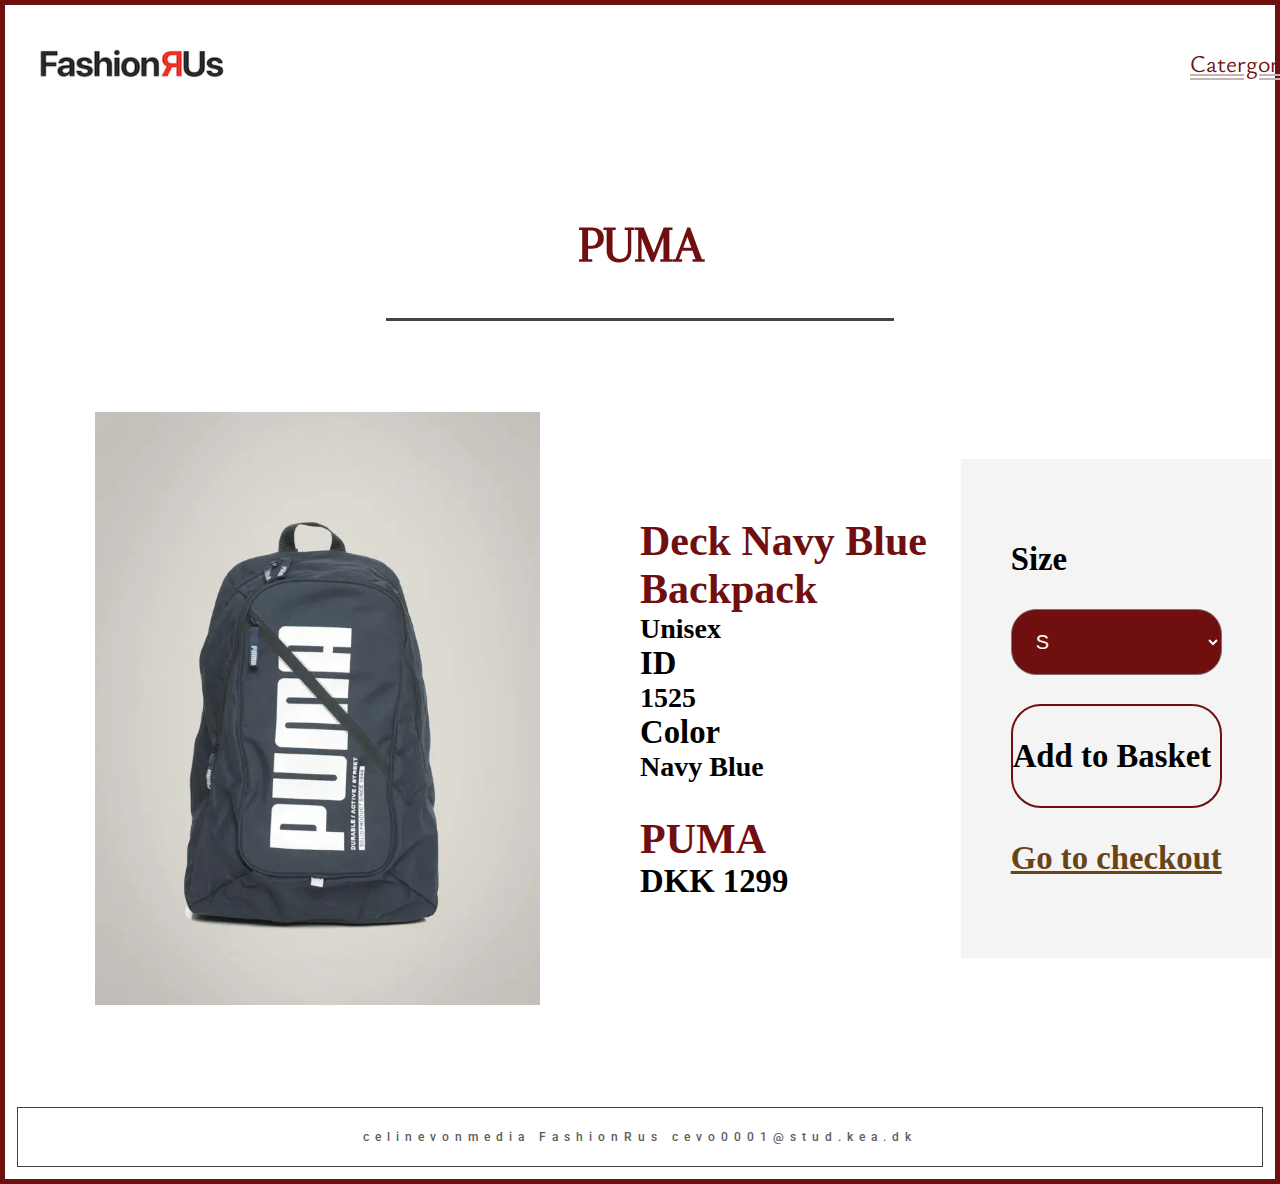
==== product.html @ cf1439e2 "product - midlertidigt done" ====
<!DOCTYPE html>
<html lang="en">
<head>
    <link rel="apple-touch-icon" sizes="180x180" href="favicon_io (5)/apple-touch-icon.png">
    <link rel="icon" type="image/png" sizes="32x32" href="favicon_io (5)/favicon-32x32.png">
    <link rel="icon" type="image/png" sizes="16x16" href="favicon_io (5)/favicon-16x16.png">
    <link rel="manifest" href="/site.webmanifest">
    <meta charset="UTF-8">
    <link rel="preconnect" href="https://fonts.googleapis.com">
    <link rel="preconnect" href="https://fonts.gstatic.com" crossorigin>
    <link href="https://fonts.googleapis.com/css2?family=Arapey:ital@0;1&family=DynaPuff:wght@400..700&family=Indie+Flower&family=Inria+Serif:ital,wght@0,300;0,400;0,700;1,300;1,400;1,700&family=Playfair+Display+SC:ital,wght@0,400;0,700;0,900;1,400;1,700;1,900&family=Playfair:ital,opsz,wght@0,5..1200,300;1,5..1200,300&family=Sawarabi+Mincho&family=Sriracha&display=swap" rel="stylesheet">
    <link href="https://fonts.googleapis.com/css2?family=Roboto:ital,wght@0,100..900;1,100..900&display=swap" rel="stylesheet">
    <link href="https://fonts.googleapis.com/css2?family=PT+Sans+Narrow:wght@400;700&family=Roboto:ital,wght@0,100..900;1,100..900&family=Ysabeau+Office:ital,wght@0,1..1000;1,1..1000&display=swap" rel="stylesheet">
    <meta name="viewport" content="width=device-width, initial-scale=1.0">
    <link rel="stylesheet" href="style.css">
    <title>Kategori</title>
</head>
<body>
    <header>
        <div class="menu">
            <a href="index.html"><img src="img/rus_logo.png" alt="logo"></a>
            <a href="index.html">Catergories</a>
            <a href="index.html">Brands</a>
            <a href="index.html">Seasons</a>
        </div>
    </header>

    <main>
        <div class="flex_container">
            <h1>PUMA</h1>
            <hr>
        </div>
    
        <div class="product_container">
            <div class="kasse-1">
                <img src="img/navy_backpack.webp" alt="navy_backpack">
            </div>
    
            <div class="kasse-2">
                <h2 class="produkt"><b>Deck Navy Blue Backpack</b></h2>
                <h4>Unisex</h4>
                <h3>ID</h3>
                <h4>1525</h4>
                <h3>Color</h3>
                <h4>Navy Blue</h4>
                <br>
                <h2 class="produkt">PUMA</h2>
                <h3><b>DKK 1299</b></h3>
            </div>
    
            <div class="kasse-3">
                <h3>Size</h3>
                <select name="Sizes" id="select1">
                    <option>S</option>
                    <option>M</option>
                    <option>L</option>
                </select>
                <a href="product.html"><h3 class="add">Add to Basket</h3></a>
                <a href="product.html" class="checkout"><h3><u>Go to checkout</u></h3></a>
            </div>
        </div>
    </main>
    

<footer>
    <p>celinevonmedia FashionRus cevo0001@stud.kea.dk</p>
</footer>

</body>
</html>
---- style.css ----
* {
    margin: 0;
    padding: 0;
    box-sizing: border-box;
}


/* FONTE______________________________________________________________________ */

.arapey-regular {
    font-family: "Arapey", serif;
    font-weight: 400;
    font-style: normal;
  }
  
  .arapey-regular-italic {
    font-family: "Arapey", serif;
    font-weight: 400;
    font-style: italic;
  }

  .roboto {
    font-family: "Roboto", serif;
    font-optical-sizing: auto;
    font-weight: 300;
    font-style: normal;
    font-variation-settings:"wdth" 100;
  }

  .ysabeau-office {
    font-family: "Ysabeau Office", serif;
    font-optical-sizing: auto;
    font-weight: 100;
    font-style: normal;
  }
  
  /* __________________________________________________________________________ */


body{
    display: flex;
    flex-direction: column;
    border: 5px solid  rgb(111, 15, 15) ;
    min-height: 100vh;
}

/* MENU_______________________________________________ */

.menu {
    display: flex; /* Flexbox for at arrangere elementer på én linje */
    align-items: center; /* Justerer elementerne vertikalt, så de er centreret i forhold til hinanden */
    gap: 10px;
}

img {
    width: 130px;
    display: block; /* Sørger for, at billedet ikke får ekstra plads under sig */
    margin-right: 65px;
}

.menu a {
    color: rgb(111, 15, 15);
    text-decoration: double underline rgb(197, 180, 180);
    font-size: 14px;  
    font-family: "Ysabeau Office";
}

/* ________________________________________________________________________ */
/* MAIN */

.flex_container {
    display: flex;             /* Dette gør containeren til en flex-container */
    flex-direction: column;    /* Dette siger, at elementerne skal være stablet ovenpå hinanden */
    align-items: center;       /* Dette centrerer både h1 og hr horisontalt */              /* Ingen afstand mellem elementerne */
}

.season_list_container{
    display: grid;
    grid-template-columns: 1fr 1fr;
    grid-template-rows: 1fr 1fr;
    gap: 34px;
    margin: 43px;
    margin-bottom: 85px;
    margin-top: 50px;
}

.spring, .summer, .fall, .winter{
  display: flex;
  border: 1px solid rgb(120, 95, 45);
  background-color:  rgb(111, 15, 15);
  height: 70px;
  justify-content: center; /* Centrerer horisontalt */
  align-items: center;    /* Centrerer vertikalt */

  /* Jeg vil også kunne placerer teksten i midten, via display: grid; sådan her: */
  /* display: grid; */
  /* place-items: center; Centrerer både horisontalt og vertikalt */
}

.season_list_container a{
    text-decoration: none;
    color: rgb(255, 255, 255);
    font-size: 24px;
    letter-spacing: 3px;
    font-family: "Arapey", serif;
    transition: transform 3s; 
}

.season_list_container a:hover{
transform: scale(-1);
color: rgb(0, 0, 0);
}


hr {
    border: none;              
    height: 2px;              
    background-color: rgb(66, 66, 66);
    width: 69%;
}

h1{
display: flex;
place-content: center;
font-family: "Arapey", serif;
color: rgb(111, 15, 15);
font-size: 42px;
margin-top: 70px;
margin-bottom: 19px;
}

.highlight {
    color:  rgb(111, 15, 15); /* Sæt den ønskede farve her */
    text-shadow: 1px 2px rgb(228, 45, 45);;
    font-size: 36px;
}


/* ___________________________________________________________________________ */
/* FOOTER */

footer{
    margin-top: auto;
}

footer p{
    display: grid;
    place-content: center;
    border: 1.5px solid rgb(66, 66, 66);
    height: 30px;
    color: rgb(93, 93, 93);
    padding: 5px;
    margin: 12px;
    letter-spacing: 2.5px;
    font-family: Roboto;
    font-weight: 500;
    font-size: 10px;
}














@media (min-width: 800px){

    img {
        width: 200px;
        display: block; /* Sørger for, at billedet ikke får ekstra plads under sig */
        margin-right: 750px;
    }

    .menu a {
        display: flex;
        font-size: 24px;  
        margin: 5px;
        margin-top: 10px;
        gap: 50px;
    }


    .menu{
        padding: 20px;
        gap: 200px;
    }

    h1{
        display: flex;
        place-content: center;
        font-family: "Arapey", serif;
        color: rgb(111, 15, 15);
        font-size: 52px;
        margin-top: 100px;
        margin-bottom: 25px;
    }

    hr{
        width: 40%;
        margin-top: 20px;
        height: 2.7px;
    }

      .season_list_container{
        display: grid;
        grid-template-columns: 1fr 1fr;
        grid-template-rows: 1fr 1fr;
        gap: 35px;
        width: 80%;
        margin: 60px;
        margin: 0 auto;
        margin-top: 100px;
    }

    .season_list_container a{
        font-size: 39px;
        letter-spacing: 3px;
        font-family: "Arapey", serif;
        transition: transform 3s; 
    }
    
    .spring, .summer, .fall, .winter{
      display: flex;
      height: 110px;
      justify-content: center; /* Centrerer horisontalt */
      align-items: center;    /* Centrerer vertikalt */
      margin: 10px;
      border-radius: 2px;
    
      /* Jeg vil også kunne placerer teksten i midten, via display: grid; sådan her: */
      /* display: grid; */
      /* place-items: center; Centrerer både horisontalt og vertikalt */
    }

    .highlight {
        color:  rgb(111, 15, 15); /* Sæt den ønskede farve her */
        text-shadow: 1px 2px rgb(228, 45, 45);;
        font-size: 42px;
    }

   
        footer p{
            
            border: 1.5px solid rgb(66, 66, 66);
            height: 60px;
            color: rgb(93, 93, 93);
            padding: 5px;
            margin: 12px;
            letter-spacing: 6px;
            font-family: Roboto;
            font-weight: 500;
            font-size: 12px;
        }
    
}


/* ___________________________________________________________________________________________ */
/* ___________________________________________________________________________________________ */
/* ___________________________________________________________________________________________ */
/* ___________________________________________________________________________________________ */
/* ___________________________________________________________________________________________ */
/* ___________________________________________________________________________________________ */
/* ___________________________________________________________________________________________ */
/* ___________________________________________________________________________________________ */
/* ___________________________________________________________________________________________ */
/* ___________________________________________________________________________________________ */
/* ___________________________________________________________________________________________ */
/* ___________________________________________________________________________________________ */
/* PRODCUTLIST PAGE */

.product_list_container {
    display: grid;
    grid-template-columns: repeat(2, 1fr);
    grid-template-rows: auto;
    gap: 30px;
    padding: 20px; 
}
.box{
    border: 1px solid rgb(212, 212, 212);
    place-content: center;
    align-items: center; 
    transition: opacity 1s;
}

.box:hover{
opacity: 0.7;
}

.box img {
        width: 100%;
        height: auto;
        margin: 0 auto;         /* Centrerer billedet horisontalt inden for flexbox */
        display: block;         /* Gør billede til et block-element for bedre centering */  
}

.box h4, .box p {
    width: 100%; /* Matcher bredden af billedet */
    color: black;
    text-decoration: none;
}

.box h4 {
    font-size: 16px;
    color: rgb(111, 15, 15);
    text-decoration: none;
}

a{
    text-decoration: none;
}
.box p{
    font-size: 15px;
    font-family: "Arapey", serif;
    font-style: italic;
}

.sale-badge {
    display: flex;
    justify-content: center;
    align-items: center;
    position: relative;
    z-index: 7; /* Sørg for, at teksten er ovenpå billedet */
    width: 100%;
    padding: 10px 0;
    font-size: 12px;
    letter-spacing: 3px;
    color: white;
    font-weight: bold;
    background-color: rgb(111, 15, 15);
    padding: 5px 10px;
    border-radius: 8px;
    margin-bottom: 5px;
    margin-top: -30px;
}

.box-4, .box-8, .box-12{
    opacity: 0.8;
}

.soldout {
    display: flex;
    justify-content: center;
    align-items: center;
    position: relative;
    z-index: 7; /* Sørg for, at teksten er ovenpå billedet */
    width: 100%;
    font-size: 18px;
    letter-spacing: 3px;
    color: white;
    font-weight: bold;
    background-color: rgba(41, 41, 41, 0.89);
    padding: 5px 10px;
    border-radius: 5px;
    margin-bottom: 5px;
    margin-top: -30px;
    opacity: 1;
}



@media (min-width: 800px){
    .product_list_container {
        display: grid;
        margin-top: 30px;
        grid-template-columns: repeat(4, 1fr);
        grid-template-rows: auto;
        padding: 40px;
        justify-content: center;
    }
    .box {
        display: grid;
        text-align: left; /* Holder teksten til venstre */
        width: 79%; /* Matcher billedets bredde */
        border: 1px solid rgb(212, 212, 212); /* Sørger for at border er tæt på */
        margin: 30px auto;
        transition: opacity 1s;
    }

    .box:hover{
        opacity: 0.7;
    }

    
    .box img {
        width: 100%; /* Sørger for, at billedet fylder hele bredden af boksen */
    }
    
    .box h4, .box p {
        width: 100%; /* Matcher bredden af billedet */
        color: black;
        text-decoration: none;
    }

    .box h4 {
        font-size: 22px;
        color: rgb(111, 15, 15);
        text-decoration: none;
    }

    a{
        text-decoration: none;
    }
    .box p{
        font-size: 20px;
        font-family: "Arapey", serif;
        font-style: italic;
    }
    
    .sale-badge {
        display: flex;
        justify-content: center;
        align-items: center;
        position: relative;
        z-index: 7; /* Sørg for, at teksten er ovenpå billedet */
        width: 100%;
        padding: 10px 0;
        font-size: 22px;
        letter-spacing: 3px;
        color: white;
        font-weight: bold;
        background-color: rgb(111, 15, 15);
        padding: 5px 10px;
        border-radius: 8px;
        margin-bottom: 5px;
        margin-top: -40px;
    }
    
    .box-4, .box-8, .box-12{
        opacity: 0.8;
    }
    
    .soldout {
        display: flex;
        justify-content: center;
        align-items: center;
        position: relative;
        z-index: 7; /* Sørg for, at teksten er ovenpå billedet */
        width: 100%;
        font-size: 25px;
        letter-spacing: 3px;
        color: white;
        font-weight: bold;
        background-color: rgba(41, 41, 41, 0.89);
        padding: 5px 10px;
        border-radius: 5px;
        margin-bottom: 5px;
        margin-top: -390px;
        opacity: 1;
    }
    

}


/* ___________________________________________________________________________________________ */
/* ___________________________________________________________________________________________ */
/* ___________________________________________________________________________________________ */
/* ___________________________________________________________________________________________ */
/* ___________________________________________________________________________________________ */
/* ___________________________________________________________________________________________ */
/* ___________________________________________________________________________________________ */
/* ___________________________________________________________________________________________ */
/* ___________________________________________________________________________________________ */
/* ___________________________________________________________________________________________ */
/* ___________________________________________________________________________________________ */
/* ___________________________________________________________________________________________ */
/* PRODCUT PAGE */

.product_container {
    display: grid;
    grid-template-columns: 1fr 1fr; /* Tre kolonner */
    margin: 0 auto; /* Centrerer hele containeren */
    justify-items: center; /* Centrerer elementerne inde i hver grid-cell */
    align-items: center; /* Centrerer elementerne vertikalt inde i hver grid-cell */
}

.kasse-1, .kasse-2, .kasse-3 {
    display: grid;
    margin-top: 1px;

}

#select1{
    color: rgb(255, 255, 255);
    background-color: rgb(111, 15, 15);
    padding: 20px;
    font-size: 20px;
    font-weight: 500;
    border-radius: 25px;
}

.add{
    border: 2.5px solid rgb(111, 15, 15);
    border-radius: 30px;
    margin-top: 29px;
    text-decoration: none;
    color:rgb(0, 0, 0) ;
    
}
.produkt{
    color:rgb(111, 15, 15) ;
}


.kasse-1 img {
    width: 85%; /* Sørger for at billedet fylder containeren uden at gå ud over */
    height: auto; /* Bevarer billedets proportioner */
    display: block; /* Gør at billedet opfører sig som et blok-element */
    margin: 0 auto; /* Centrerer billedet horisontalt */
    margin-top: 30px;
    margin: 20px;
}

.checkout {
    color: rgb(106, 68, 20);
}

@media (min-width:800px){


    .product_container {
        display: grid;
        grid-template-columns: 2fr 1fr 1fr; /* Tre kolonner */
    }
    
    .kasse-1, .kasse-2, .kasse-3 {
        display: grid;
        gap: 0px;
        font-size: 28px;
    }

    .kasse-3{
        line-height: 100px;
        background-color: rgba(241, 241, 241, 0.767);
        padding: 50px;
    }
    
    .kasse-1 img {
        width: 70%; /* Sørger for at billedet fylder containeren uden at gå ud over */
        height: auto; /* Bevarer billedets proportioner */
        display: block; /* Gør at billedet opfører sig som et blok-element */
        margin-top: 80px;
        margin: 90px;
    }
    


}
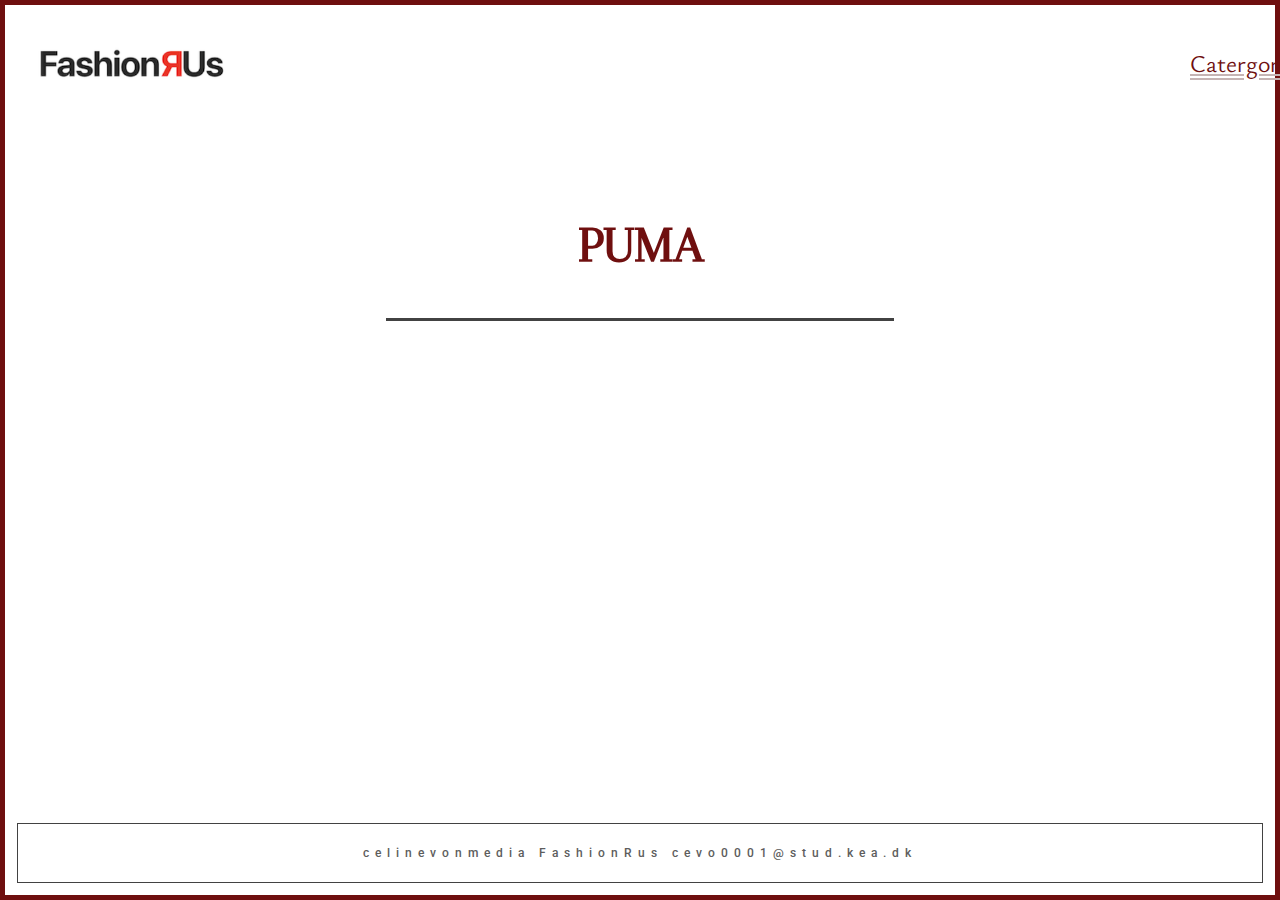
==== commit 967583b5: "dynamiskJingle - opgave - done" ====
--- a/product.html
+++ b/product.html
@@ -32,32 +32,7 @@
         </div>
     
         <div class="product_container">
-            <div class="kasse-1">
-                <img src="img/navy_backpack.webp" alt="navy_backpack">
-            </div>
-    
-            <div class="kasse-2">
-                <h2 class="produkt"><b>Deck Navy Blue Backpack</b></h2>
-                <h4>Unisex</h4>
-                <h3>ID</h3>
-                <h4>1525</h4>
-                <h3>Color</h3>
-                <h4>Navy Blue</h4>
-                <br>
-                <h2 class="produkt">PUMA</h2>
-                <h3><b>DKK 1299</b></h3>
-            </div>
-    
-            <div class="kasse-3">
-                <h3>Size</h3>
-                <select name="Sizes" id="select1">
-                    <option>S</option>
-                    <option>M</option>
-                    <option>L</option>
-                </select>
-                <a href="product.html"><h3 class="add">Add to Basket</h3></a>
-                <a href="product.html" class="checkout"><h3><u>Go to checkout</u></h3></a>
-            </div>
+            
         </div>
     </main>
     
@@ -65,6 +40,6 @@
 <footer>
     <p>celinevonmedia FashionRus cevo0001@stud.kea.dk</p>
 </footer>
-
+<script src="single.js"></script>
 </body>
 </html>